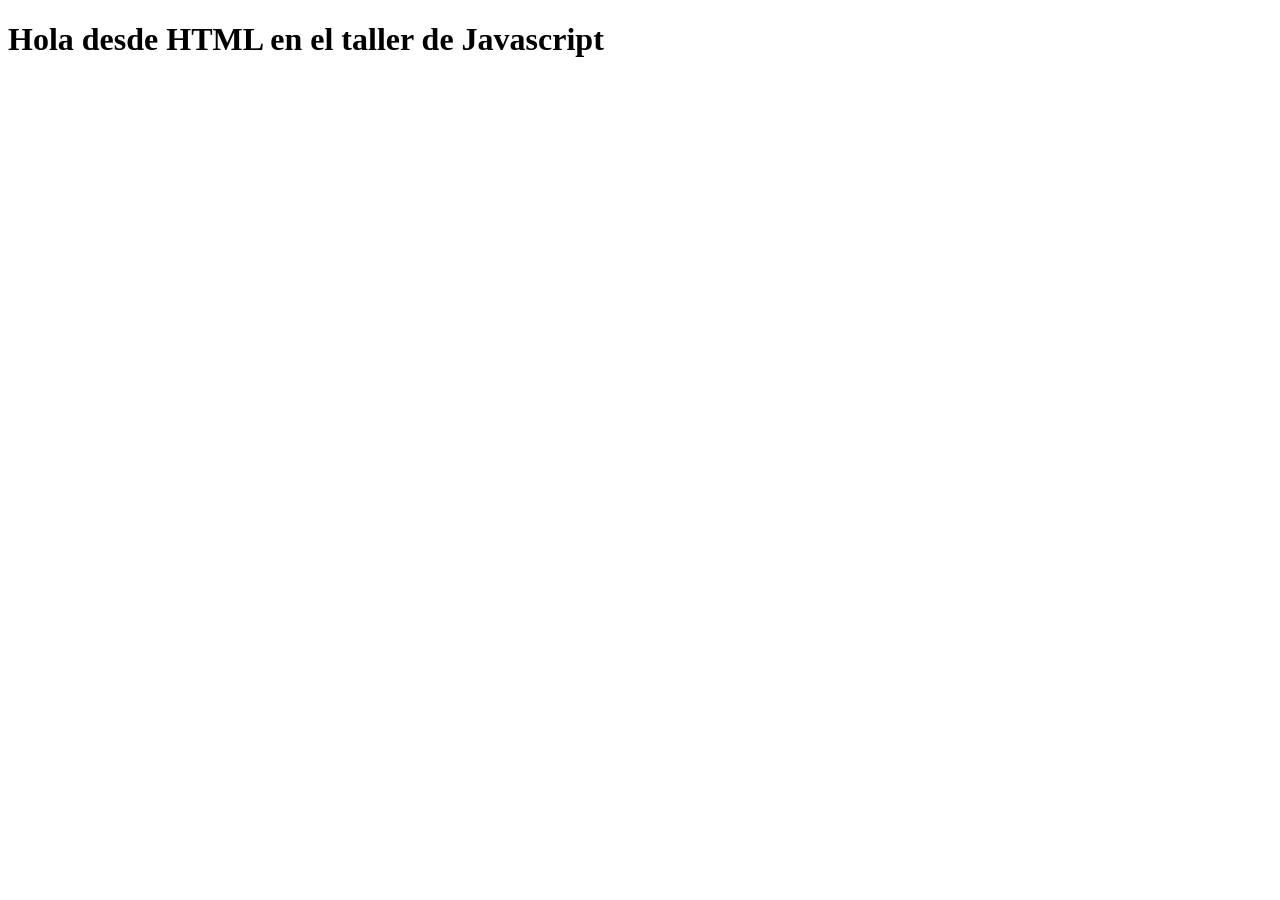
==== index.html @ fe2c6591 "carpeta js" ====
<!DOCTYPE html>
<html lang="en">
<head>
    <meta charset="UTF-8">
    <meta name="viewport" content="width=device-width, initial-scale=1.0">
    <link rel="stylesheet" href="styles.css">
    <title>Taller de Javascript</title>
</head>
<body>
    <h1>Hola desde HTML en el taller de Javascript</h1>

    <script src="scripts/script.js"></script>
    <script src="scripts/segundaclase.js"></script>
    <script src="scripts/Funciones.js"></script>
</body>
</html>
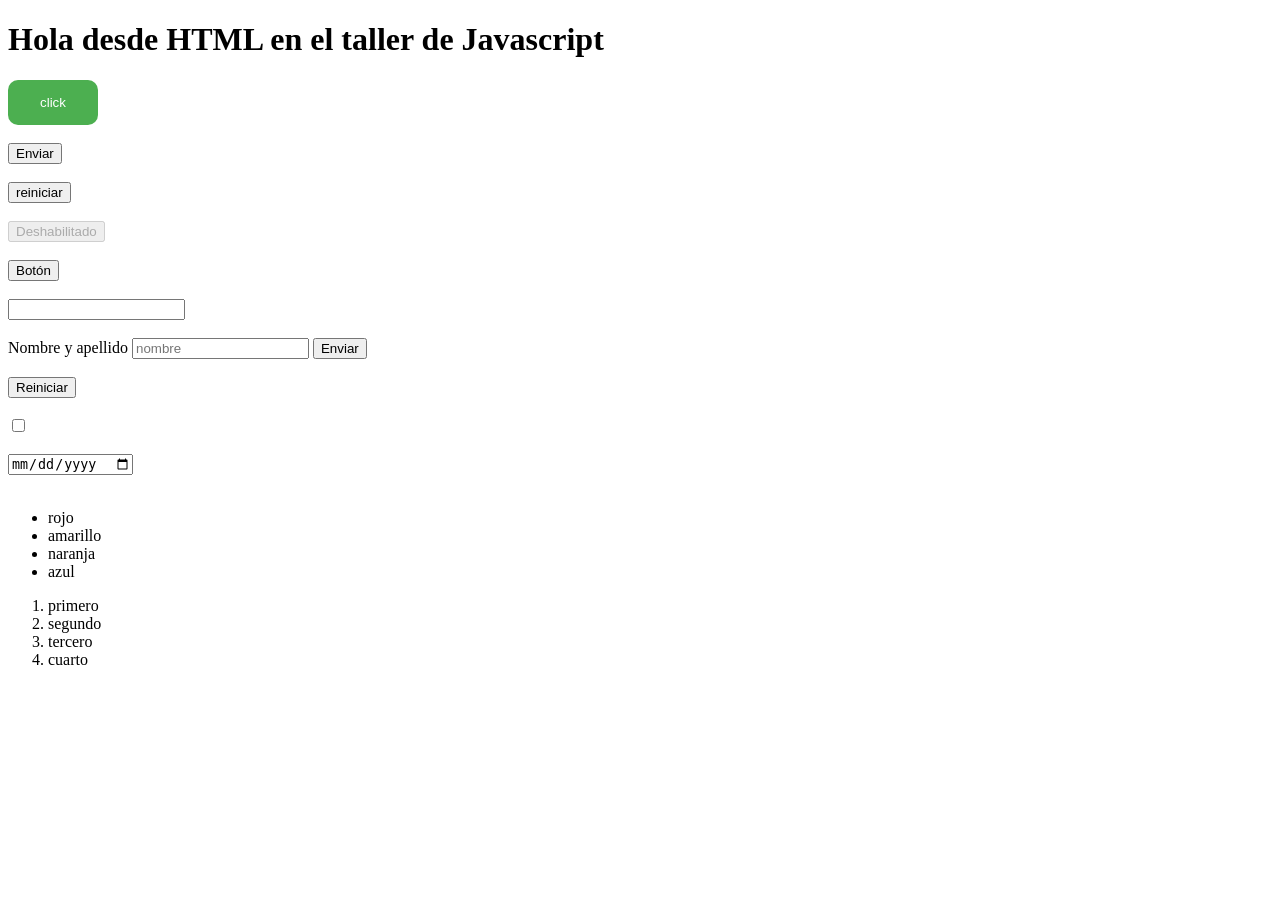
==== commit 36f00b0e: "update script tercera clase" ====
--- a/index.html
+++ b/index.html
@@ -9,8 +9,58 @@
 <body>
     <h1>Hola desde HTML en el taller de Javascript</h1>
 
+
+    <button onclick="calcular()" id="btnclick" alt="boton click">click</button>
+    <br>
+    <br>
+    <button type="submit">Enviar</button>
+    <br>
+    <br>
+    <button type="reset">reiniciar</button>
+    <br>
+    <br>
+    <button disabled="disabled">Deshabilitado</button>
+    <br>
+    <br>
+    <button type="button">Botón</button>
+    <br>
+    <br>
+    <input class="item" type="text">
+    <br>
+    <br>
+    Nombre y apellido <input type="text" placeholder="nombre">
+    <input class="item" type="button" value="Enviar">
+    <br>
+    <br>
+    <input class="item" type="button" value="Reiniciar">
+    <br>
+    <br>
+    <input class="item" type="checkbox" name="lista" id="">
+    <br>
+    <br>
+    <input type="date" name="" id="">
+    <br>
+    <br>
+
+
+    <ul>
+        <li>rojo</li>
+        <li>amarillo</li>
+        <li>naranja</li>
+        <li>azul</li>
+    </ul>
+
+    <ol class="">
+        <li>primero</li>
+        <li>segundo</li>
+        <li>tercero</li>
+        <li>cuarto</li>
+    </ol>
+
+
     <script src="scripts/script.js"></script>
     <script src="scripts/segundaclase.js"></script>
     <script src="scripts/Funciones.js"></script>
+    <script src="scripts/tercerclase.js"></script>
 </body>
 </html>
--- a/styles.css
+++ b/styles.css
@@ -0,0 +1,7 @@
+#btnclick{
+    background-color: #4CAF50;
+    color: white;
+    padding: 15px 32px;
+    border: none;
+    border-radius: 10px;
+}
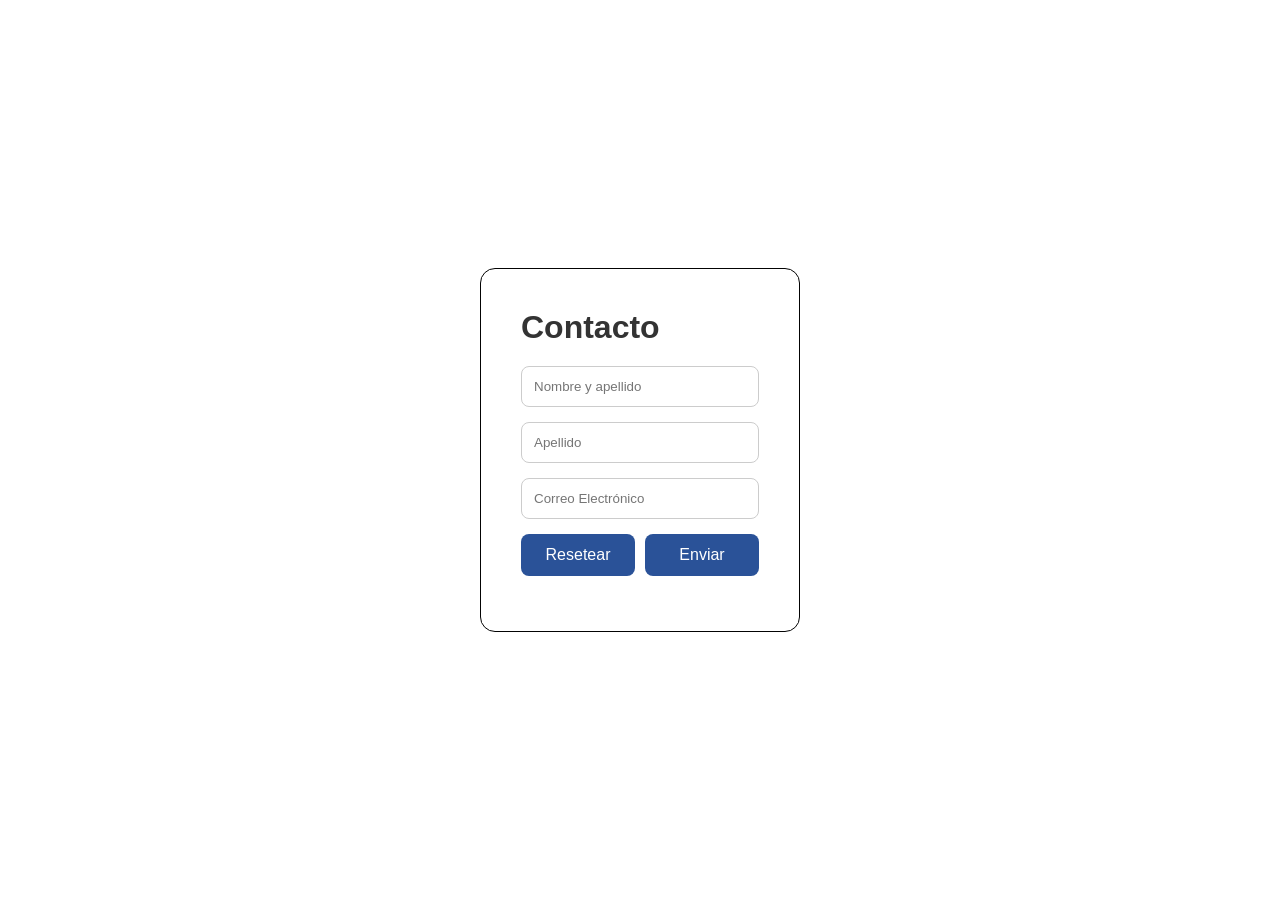
==== commit e51b756e: "3erClase Eventos" ====
--- a/index.html
+++ b/index.html
@@ -1,66 +1,49 @@
-<!DOCTYPE html>
+<!doctype html>
 <html lang="en">
-<head>
-    <meta charset="UTF-8">
-    <meta name="viewport" content="width=device-width, initial-scale=1.0">
-    <link rel="stylesheet" href="styles.css">
+  <head>
+    <meta charset="UTF-8" />
+    <meta name="viewport" content="width=device-width, initial-scale=1.0" />
+    <link rel="stylesheet" href="styles.css" />
     <title>Taller de Javascript</title>
-</head>
-<body>
-    <h1>Hola desde HTML en el taller de Javascript</h1>
+  </head>
+  <body>
+    <form class="formulario" id="formulario" action="">
+      <h1>Contacto</h1>
+      <div class="contenedor1">
+        <input
+          type="text"
+          placeholder="Nombre y apellido"
+          id="nombre"
+          name="nombre"
+        />
+      </div>
 
-
-    <button onclick="calcular()" id="btnclick" alt="boton click">click</button>
-    <br>
-    <br>
-    <button type="submit">Enviar</button>
-    <br>
-    <br>
-    <button type="reset">reiniciar</button>
-    <br>
-    <br>
-    <button disabled="disabled">Deshabilitado</button>
-    <br>
-    <br>
-    <button type="button">Botón</button>
-    <br>
-    <br>
-    <input class="item" type="text">
-    <br>
-    <br>
-    Nombre y apellido <input type="text" placeholder="nombre">
-    <input class="item" type="button" value="Enviar">
-    <br>
-    <br>
-    <input class="item" type="button" value="Reiniciar">
-    <br>
-    <br>
-    <input class="item" type="checkbox" name="lista" id="">
-    <br>
-    <br>
-    <input type="date" name="" id="">
-    <br>
-    <br>
-
-
-    <ul>
-        <li>rojo</li>
-        <li>amarillo</li>
-        <li>naranja</li>
-        <li>azul</li>
-    </ul>
-
-    <ol class="">
-        <li>primero</li>
-        <li>segundo</li>
-        <li>tercero</li>
-        <li>cuarto</li>
-    </ol>
-
+      <div class="contenedor2">
+        <input
+          type="text"
+          placeholder="Apellido"
+          id="apellido"
+          name="apellido"
+        />
+      </div>
+      <div class="contenedor3">
+        <input
+          type="email"
+          placeholder="Correo Electrónico"
+          id="email"
+          name="email"
+        />
+      </div>
+      <div class="buttons">
+          <button type="button" id="resetBtn">Resetear</button>
+          <button type="submit" id="enviar">Enviar</button>
+      </div>
+    </form>
 
     <script src="scripts/script.js"></script>
     <script src="scripts/segundaclase.js"></script>
     <script src="scripts/Funciones.js"></script>
     <script src="scripts/tercerclase.js"></script>
-</body>
-</html>+    <script src="scripts/manipulacionDom.js"></script>
+  </body>
+</html>
--- a/styles.css
+++ b/styles.css
@@ -1,7 +1,75 @@
-#btnclick{
-    background-color: #4CAF50;
-    color: white;
-    padding: 15px 32px;
-    border: none;
-    border-radius: 10px;
+* {
+  margin: 0;
+  padding: 0;
+  box-sizing: border-box;
+  font-family: sans-serif;
+}
+
+body {
+  height: 100vh;
+  display: flex;
+  justify-content: center;
+  align-items: center;
+  background: #ffffff
+}
+
+.formulario {
+  background: #ffffff;
+  padding: 40px;
+  border-radius: 15px;
+  width: 320px;
+  border: 1px solid #030303;
+  text-align: center;
+}
+
+.formulario h1 {
+  margin-bottom: 20px;
+  color: #333;
+  text-align: start;
+}
+
+.formulario div {
+  margin-bottom: 15px;
+}
+
+.formulario input {
+  width: 100%;
+  padding: 12px;
+  border-radius: 8px;
+  border: 1px solid #ccc;
+  outline: none;
+  transition: 0.3s;
+}
+
+.formulario .buttons {
+  display: flex;
+  gap: 10px;
+}
+
+.formulario button {
+  width: 100%;
+  padding: 12px;
+  border: none;
+  border-radius: 8px;
+  background: #2a5298;
+  color: white;
+  font-size: 16px;
+  cursor: pointer;
+  transition: 0.3s;
+}
+
+.formulario .resetBtn{
+  width: 100%;
+  padding: 10px;
+  border: none;
+  border-radius: 8px;
+  background: #2a5298;
+  color: white;
+  font-size: 16px;
+  cursor: pointer;
+  transition: 0.3s;
+}
+
+.formulario button:hover {
+  background: #1e3c72;
 }
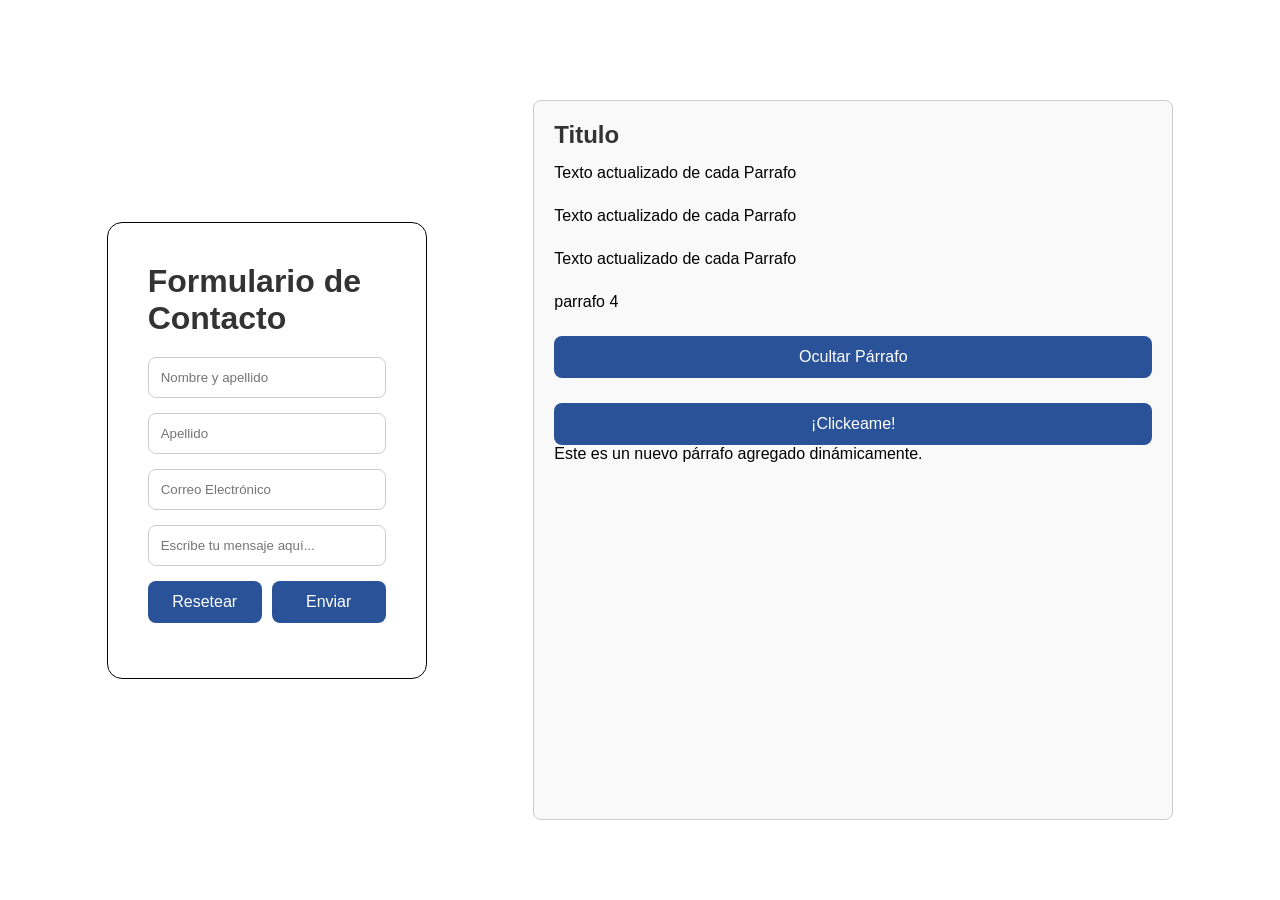
==== commit 398ae622: "script domDos" ====
--- a/index.html
+++ b/index.html
@@ -8,7 +8,7 @@
   </head>
   <body>
     <form class="formulario" id="formulario" action="">
-      <h1>Contacto</h1>
+      <h1 id="title-formulario">Contacto</h1>
       <div class="contenedor1">
         <input
           type="text"
@@ -17,7 +17,6 @@
           name="nombre"
         />
       </div>
-
       <div class="contenedor2">
         <input
           type="text"
@@ -34,16 +33,40 @@
           name="email"
         />
       </div>
+      <div class="contenerdor5">
+        <input
+          name="mensaje"
+          id="mensaje"
+          type="text"
+          placeholder="Escribe tu mensaje aquí..."
+        ></input>
+      </div>
       <div class="buttons">
-          <button type="button" id="resetBtn">Resetear</button>
-          <button type="submit" id="enviar">Enviar</button>
+        <button type="button" id="resetBtn">Resetear</button>
+        <button type="submit" id="enviar">Enviar</button>
       </div>
     </form>
 
+    <div class="contenedor4" id="div-contenedor4">
+      <h2 class="titulo-contenedor4">Titulo</h2>
+      <div class="parrafos">
+        <p class="parrafo">Parrafo 1</p>
+        <p class="parrafo">parrafo 2</p>
+        <p class="parrafo">parrafo 3</p>
+        <p class="parrafo4">parrafo 4</p>
+        <button type="button" class="btnparrafo" id="btnparrafo">
+          Ocultar Párrafo
+        </button>
+        <button type="button" class="btnparrafo" id="btnClickeame">
+          ¡Clickeame!
+        </button>
+      </div>
+    </div>
     <script src="scripts/script.js"></script>
     <script src="scripts/segundaclase.js"></script>
     <script src="scripts/Funciones.js"></script>
     <script src="scripts/tercerclase.js"></script>
     <script src="scripts/manipulacionDom.js"></script>
+    <script src="scripts/manipulacionDomDos.js"></script>
   </body>
 </html>
--- a/styles.css
+++ b/styles.css
@@ -8,9 +8,9 @@
 body {
   height: 100vh;
   display: flex;
-  justify-content: center;
+  justify-content: space-evenly;
   align-items: center;
-  background: #ffffff
+  background: #ffffff;
 }
 
 .formulario {
@@ -58,7 +58,7 @@
   transition: 0.3s;
 }
 
-.formulario .resetBtn{
+.formulario .resetBtn {
   width: 100%;
   padding: 10px;
   border: none;
@@ -72,4 +72,50 @@
 
 .formulario button:hover {
   background: #1e3c72;
+}
+
+.contenedor4 {
+  width: 50%;
+  margin-top: 20px;
+  padding: 20px;
+  border: 1px solid #ccc;
+  border-radius: 8px;
+  background: #f9f9f9;
+  height: 80vh;
+}
+
+.contenedor4 .titulo-contenedor4 {
+  font-family: "Poppins", sans-serif;
+  font-size: 24px;
+  color: #333;
+  margin-bottom: 15px;
+}
+
+.contenedor4 .parrafos {
+  display: flex;
+  flex-direction: column;
+  gap: 25px;
+}
+ .parrafo {
+  font-family: "Poppins", sans-serif;
+  font-size: 16px;
+}
+
+.clase-nueva {
+  background-color: #2a5298;
+  color: white;
+  padding: 10px;
+  border-radius: 5px;
+}
+
+.parrafos .btnparrafo {
+  width: 100%;
+  padding: 12px;
+  border: none;
+  border-radius: 8px;
+  background: #2a5298;
+  color: white;
+  font-size: 16px;
+  cursor: pointer;
+  transition: 0.3s;
 }
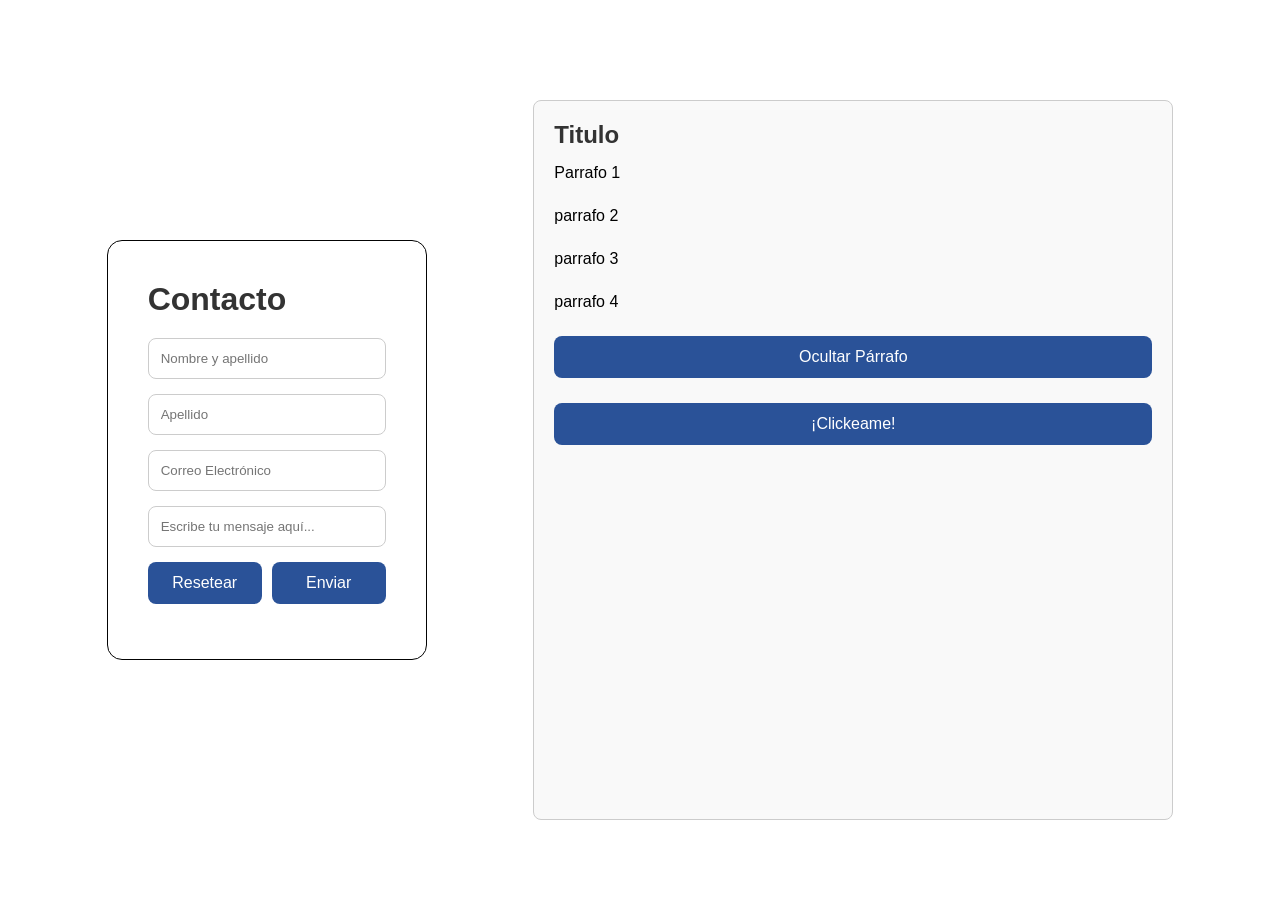
==== commit 26441374: "clase array y objetos" ====
--- a/index.html
+++ b/index.html
@@ -62,11 +62,11 @@
         </button>
       </div>
     </div>
-    <script src="scripts/script.js"></script>
-    <script src="scripts/segundaclase.js"></script>
-    <script src="scripts/Funciones.js"></script>
-    <script src="scripts/tercerclase.js"></script>
-    <script src="scripts/manipulacionDom.js"></script>
-    <script src="scripts/manipulacionDomDos.js"></script>
+    <!-- <script src="scripts/script.js"></script> -->
+    <!-- <script src="scripts/segundaclase.js"></script> -->
+    <!-- <script src="scripts/Funciones.js"></script> -->
+    <!-- <script src="scripts/tercerclase.js"></script> -->
+    <!-- <script src="scripts/manipulacionDom.js"></script> -->
+    <!-- <script src="scripts/manipulacionDomDos.js"></script> -->
   </body>
 </html>
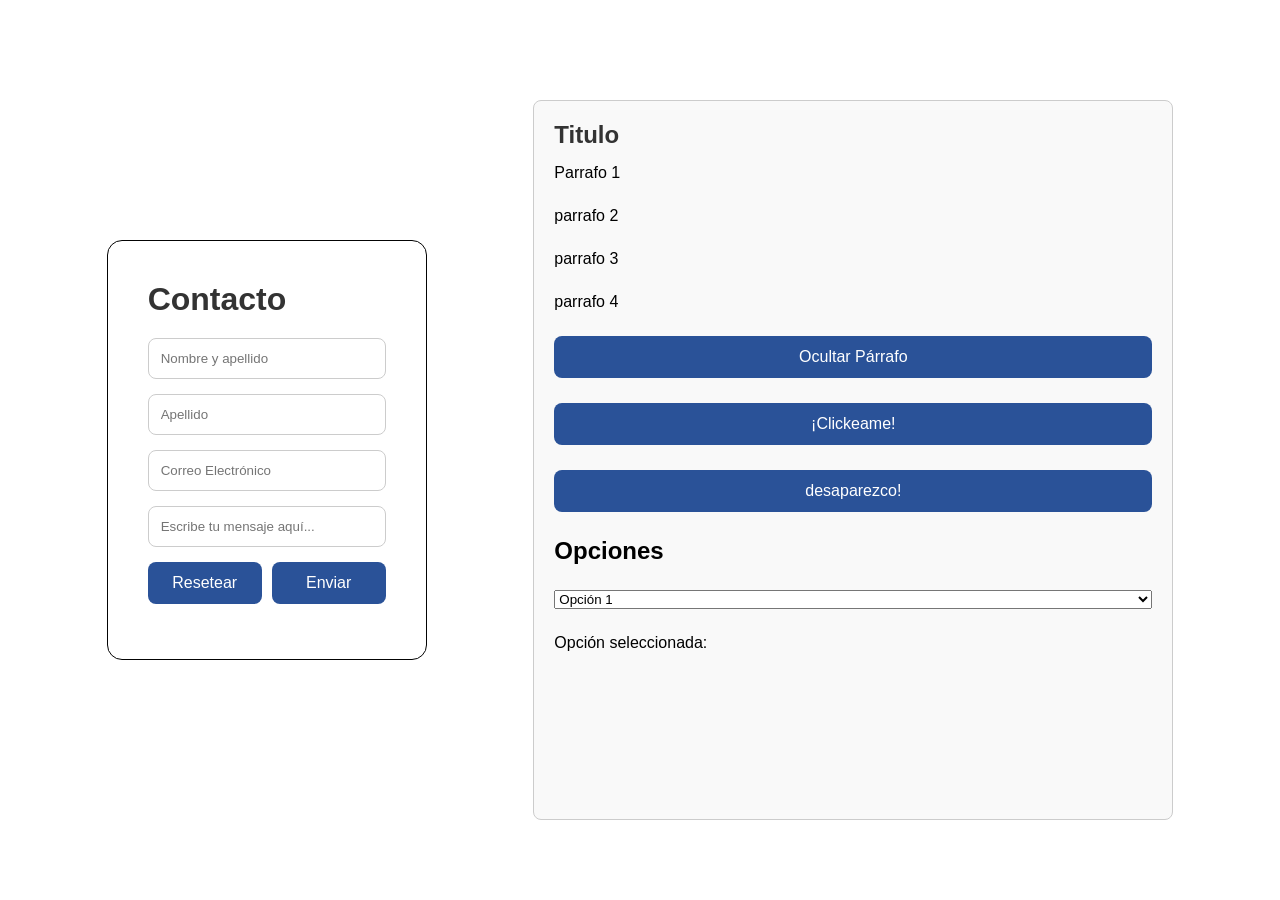
==== commit 88437175: "update js archivo" ====
--- a/index.html
+++ b/index.html
@@ -60,6 +60,16 @@
         <button type="button" class="btnparrafo" id="btnClickeame">
           ¡Clickeame!
         </button>
+        <button type="button" class="btnparrafo" id="btn">
+          desaparezco!
+        </button>
+        <h2>Opciones</h2>
+        <select id="select">
+          <option value="Lorem Ipsum is simply dummy text of the printing and typesetting industry.">Opción 1</option>
+          <option value="º1 2 3 4 5 6 7 8 9 10 11 12 13 14 15">Opción 2</option>
+          <option value="Hola">Opción 3</option>
+        </select>
+        <p id="parrafo">Opción seleccionada: </p>
       </div>
     </div>
     <!-- <script src="scripts/script.js"></script> -->
@@ -67,6 +77,6 @@
     <!-- <script src="scripts/Funciones.js"></script> -->
     <!-- <script src="scripts/tercerclase.js"></script> -->
     <!-- <script src="scripts/manipulacionDom.js"></script> -->
-    <!-- <script src="scripts/manipulacionDomDos.js"></script> -->
+    <script src="scripts/manipulacionDomDos.js"></script>
   </body>
 </html>
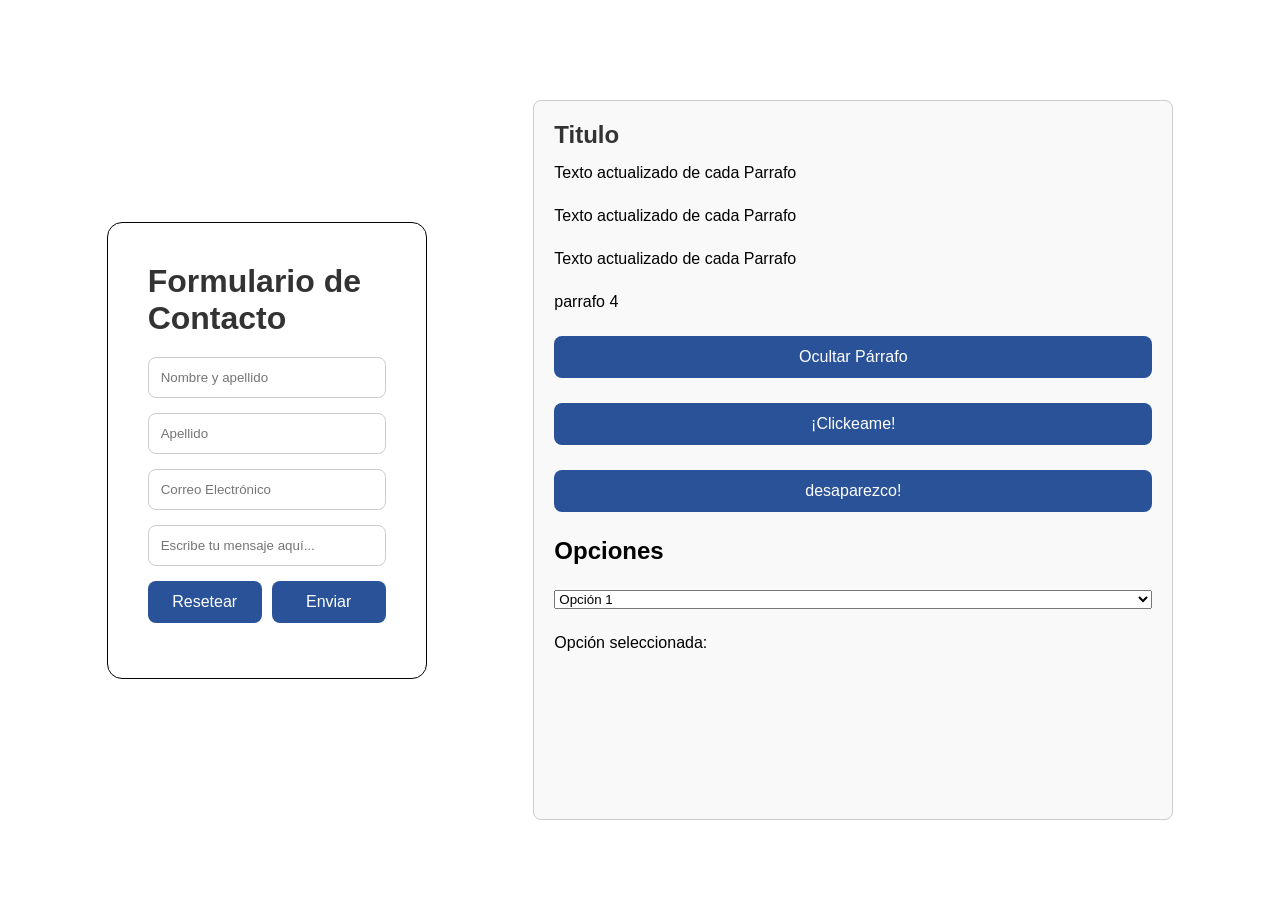
==== commit 208bdb85: "Ejercicios JS Clase 1 2 y 3" ====
--- a/index.html
+++ b/index.html
@@ -72,11 +72,6 @@
         <p id="parrafo">Opción seleccionada: </p>
       </div>
     </div>
-    <!-- <script src="scripts/script.js"></script> -->
-    <!-- <script src="scripts/segundaclase.js"></script> -->
-    <!-- <script src="scripts/Funciones.js"></script> -->
-    <!-- <script src="scripts/tercerclase.js"></script> -->
-    <!-- <script src="scripts/manipulacionDom.js"></script> -->
-    <script src="scripts/manipulacionDomDos.js"></script>
+    <script src="scripts/modEstilosyEventos-clase3.js"></script>
   </body>
 </html>
